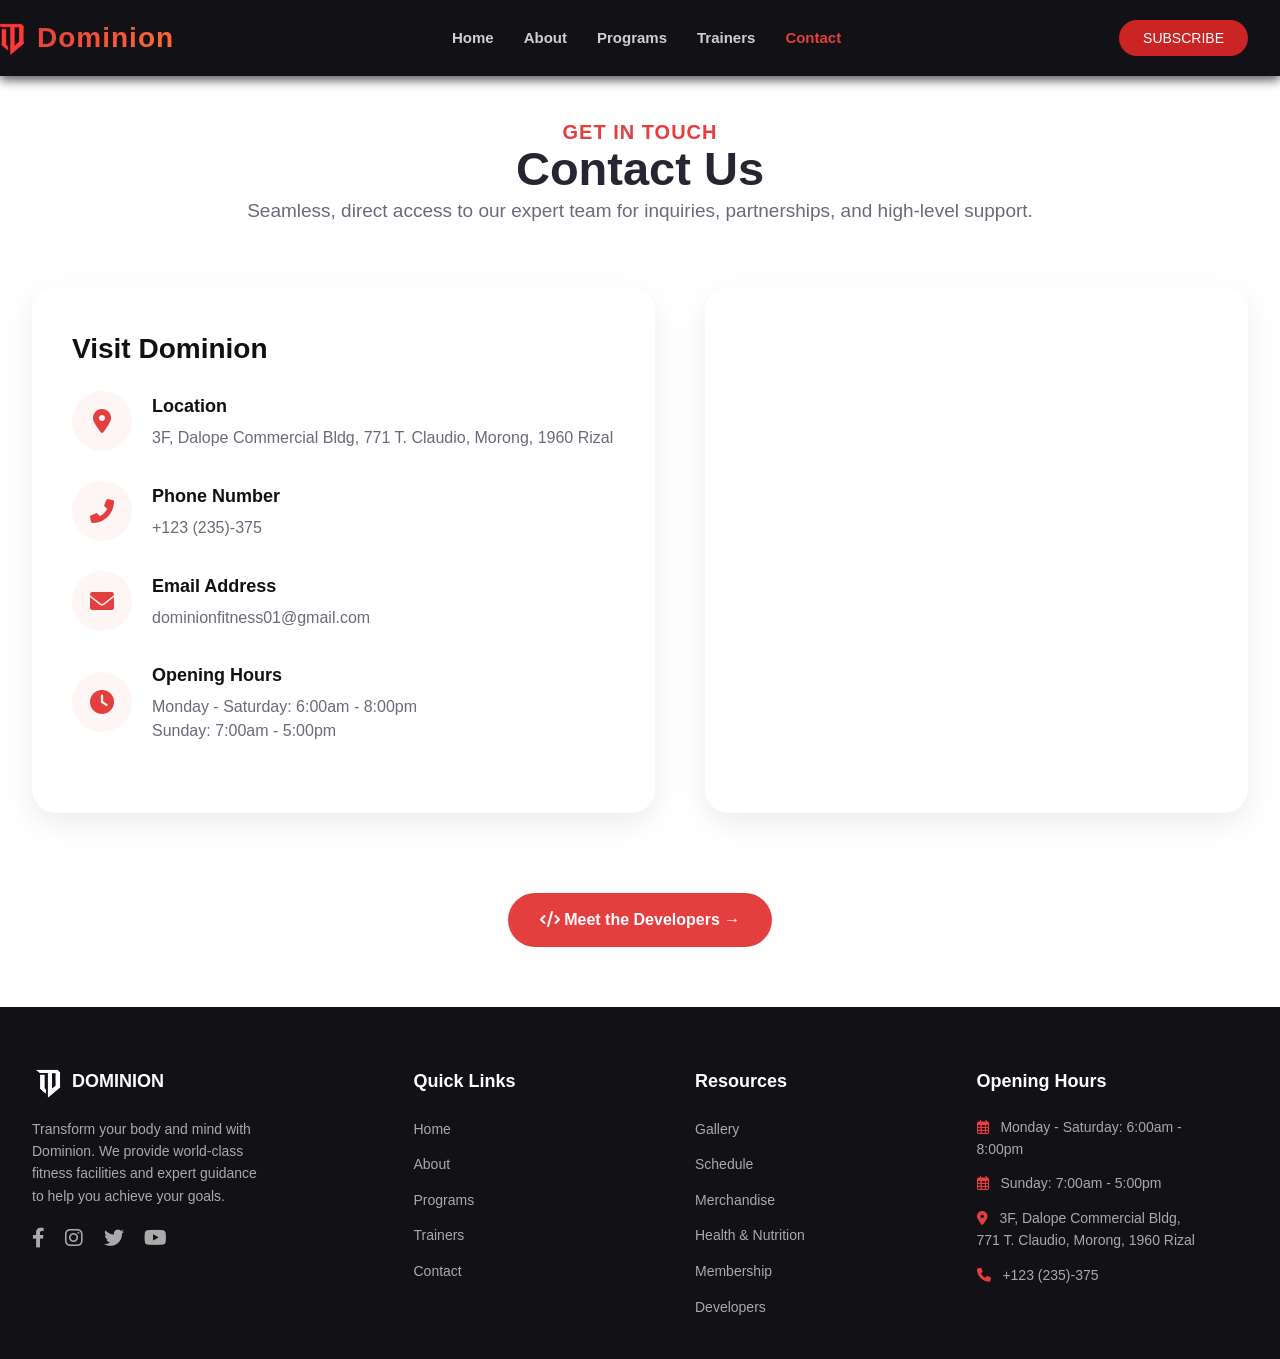
==== contact.html @ 875d038b "first commit" ====
<!DOCTYPE html>
<html lang="en">

<head>
    <meta charset="UTF-8">
    <meta name="viewport" content="width=device-width, initial-scale=1.0">
    <title>Dominion</title>
    <link rel="stylesheet" href="style.css">
    <link rel="stylesheet" href="https://cdnjs.cloudflare.com/ajax/libs/font-awesome/6.0.0-beta3/css/all.min.css">

    <style>
        .section-header {
            text-align: center;
            margin: 40px 0 60px;
        }

        .contact-grid {
            display: flex;
            flex-wrap: wrap;
            gap: 50px;
        }

        .contact-info {
            flex: 1;
            background: white;
            padding: 40px;
            border-radius: 24px;
            box-shadow: 0 10px 30px rgba(0, 0, 0, 0.08);
        }

        .contact-info h3 {
            font-size: 28px;
            margin-bottom: 20px;
            color: #111;
        }

        .info-item {
            display: flex;
            align-items: center;
            gap: 20px;
            margin-bottom: 30px;
        }

        .info-icon {
            width: 60px;
            height: 60px;
            background: #fef5f5;
            border-radius: 50%;
            display: flex;
            align-items: center;
            justify-content: center;
            color: #e53e3e;
            font-size: 24px;
        }

        .info-text h4 {
            font-size: 18px;
            margin-bottom: 5px;
            color: #111;
        }

        .info-text p {
            color: #6a6a7a;
            line-height: 1.5;
        }

        .map-container {
            flex: 1;
            background: white;
            border-radius: 24px;
            overflow: hidden;
            box-shadow: 0 10px 30px rgba(0, 0, 0, 0.08);
            min-height: 400px;
        }

        .map-container iframe {
            width: 100%;
            height: 100%;
            min-height: 450px;
            border: none;
        }

        .developer-cta {
            text-align: center;
            margin-top: 80px;
        }

        .btn-developer {
            display: inline-block;
            background: #e53e3e;
            color: white;
            padding: 14px 32px;
            border-radius: 40px;
            text-decoration: none;
            font-weight: 600;
            font-size: 16px;
            transition: 0.3s ease;
            cursor: pointer;
            border: none;
        }

        .btn-developer:hover {
            background: #c52222;
            transform: translateY(-3px);
        }

        @media (max-width: 768px) {
            .section-header {
                margin: 40px 0 30px;
            }

            .section-header h2 {
                font-size: 30px;
                margin-top: -10px;
            }

            .section-subtitle {
                margin-top: 0px;
                font-size: 16px;
                line-height: 1.1;
            }

            .contact-grid {
                flex-direction: column;
            }

            .contact-info h3 {
                font-size: 24px;
            }

            .info-item {
                gap: 12px;
            }

            .info-icon {
                width: 60px;
                height: 50px;
                font-size: 20px;
                color: none;
                background: none;
            }

            .map-container iframe {
                min-height: 300px;
            }
        }
    </style>
</head>

<body>
    <header>
        <div class="container">
            <nav class="navbar">
                <div class="logo">
                    <img src="Images/logo.png" class="nav-logo" alt="Dominion Logo">
                    <h1>Dominion</h1>
                </div>
                <ul class="nav-links">
                    <li><a href="index.html">Home</a></li>
                    <li><a href="about.html">About</a></li>
                    <li><a href="programs.html">Programs</a></li>
                    <li><a href="trainers.html">Trainers</a></li>
                    <li><a href="contact.html" class="active">Contact</a></li>
                </ul>
                <button class="btn-subscribe" onclick="location.href='membership.html'">SUBSCRIBE</button>
            </nav>
        </div>
    </header>

    <main>
        <section class="contact-section">
            <div class="section-header">
                <span>GET IN TOUCH</span>
                <h2>Contact Us</h2>
                <p class="section-subtitle">Seamless, direct access to our expert team for inquiries, partnerships, and
                    high-level support.
                </p>
            </div>
            <div class="container">
                <div class="contact-grid">
                    <div class="contact-info">
                        <h3>Visit Dominion</h3>
                        <div class="info-item">
                            <div class="info-icon">
                                <i class="fas fa-map-marker-alt"></i>
                            </div>
                            <div class="info-text">
                                <h4>Location</h4>
                                <p>3F, Dalope Commercial Bldg, 771 T. Claudio, Morong, 1960 Rizal</p>
                            </div>
                        </div>
                        <div class="info-item">
                            <div class="info-icon">
                                <i class="fas fa-phone-alt"></i>
                            </div>
                            <div class="info-text">
                                <h4>Phone Number</h4>
                                <p>+123 (235)-375</p>
                            </div>
                        </div>
                        <div class="info-item">
                            <div class="info-icon">
                                <i class="fas fa-envelope"></i>
                            </div>
                            <div class="info-text">
                                <h4>Email Address</h4>
                                <p>dominionfitness01@gmail.com</p>
                            </div>
                        </div>
                        <div class="info-item">
                            <div class="info-icon">
                                <i class="fas fa-clock"></i>
                            </div>
                            <div class="info-text">
                                <h4>Opening Hours</h4>
                                <p>Monday - Saturday: 6:00am - 8:00pm<br>Sunday: 7:00am - 5:00pm</p>
                            </div>
                        </div>
                    </div>

                    <div class="map-container">
                        <iframe
                            src="https://www.google.com/maps/embed?pb=!1m10!1m8!1m3!1d17296.516922746283!2d121.23894361515833!3d14.518679237574668!3m2!1i1024!2i768!4f13.1!5e0!3m2!1sen!2sph!4v1776908506698!5m2!1sen!2sph"
                            width="600" height="450" style="border:0;"></iframe>
                    </div>
                </div>

                <div class="developer-cta">
                    <a href="developers.html" class="btn-developer">
                        <i class="fas fa-code"></i> Meet the Developers →
                    </a>
                </div>
            </div>
        </section>
    </main>

    <footer>
        <div class="container">
            <div class="footer-grid">
                <div class="footer-col">
                    <div class="footer-logo-wrapper">
                        <img src="Images/logo.png" class="footer-logo" alt="Dominion Logo">
                        <h4>DOMINION</h4>
                    </div>
                    <p>Transform your body and mind with Dominion. We provide world-class fitness facilities and expert
                        guidance to help you achieve your goals.</p>
                    <div class="social">
                        <i class="fab fa-facebook-f"></i>
                        <i class="fab fa-instagram"></i>
                        <i class="fab fa-twitter"></i>
                        <i class="fab fa-youtube"></i>
                    </div>
                </div>
                <div class="footer-col" style="margin-left: 100px;">
                    <h4>Quick Links</h4>
                    <ul>
                        <li><a href="index.html">Home</a></li>
                        <li><a href="about.html">About</a></li>
                        <li><a href="programs.html">Programs</a></li>
                        <li><a href="trainers.html">Trainers</a></li>
                        <li><a href="contact.html">Contact</a></li>
                    </ul>
                </div>
                <div class="footer-col">
                    <h4>Resources</h4>
                    <ul>
                        <li><a href="gallery.html">Gallery</a></li>
                        <li><a href="schedule.html">Schedule</a></li>
                        <li><a href="merch.html">Merchandise</a></li>
                        <li><a href="health.html">Health & Nutrition</a></li>
                        <li><a href="membership.html">Membership</a></li>
                        <li><a href="developers.html">Developers</a></li>
                    </ul>
                </div>
                <div class="footer-col">
                    <h4>Opening Hours</h4>
                    <p><i class="far fa-calendar-alt"></i> Monday - Saturday: 6:00am - 8:00pm</p>
                    <p><i class="far fa-calendar-alt"></i> Sunday: 7:00am - 5:00pm</p>
                    <p class="location-info"><i class="fas fa-map-marker-alt"></i> 3F, Dalope Commercial Bldg, 771 T.
                        Claudio, Morong, 1960 Rizal</p>
                    <p><i class="fas fa-phone"></i> +123 (235)-375</p>
                </div>
            </div>

        </div>
    </footer>

</body>

</html>
---- style.css ----
* {
    margin: 0;
    padding: 0;
    box-sizing: border-box;
}

body {
    font-family: 'Segoe UI', Tahoma, Geneva, Verdana, sans-serif;
    line-height: 1.6;
    color: #1e1e2af6;
    background: #ffffff;
}

html {
    scroll-behavior: smooth;
}

.container {
    max-width: 1280px;
    margin: 0 auto;
    padding: 0 32px;
}

.logo {
    display: flex;
    align-items: center;
    gap: 5px;
    margin-left: -40px;
}

.nav-logo {
    height: 40px;
    width: auto;
    display: block;
    filter: brightness(1.5);
}

.logo h1 {
    font-size: 28px;
    margin: 0;
    line-height: 1;
}

.footer-logo-wrapper {
    display: flex;
    align-items: center;
    gap: 5px;
    margin-bottom: 2px;
}

.footer-logo {
    margin-top: -17px;
    height: 35px;
    width: auto;
    filter: brightness(0) invert(1);
}

.footer-logo-wrapper h4 {
    margin: 0;
    color: white;
    font-size: 20px;
}

header {
    background: #111116;
    position: sticky;
    top: 0;
    z-index: 100;
    box-shadow: 0 4px 10px rgba(0, 0, 0, 0.67);
}

.navbar {
    display: flex;
    justify-content: space-between;
    align-items: center;
    flex-wrap: wrap;
    padding: 18px 0;
    gap: 20px;
}

.logo h1 {
    font-size: 28px;
    font-weight: 800;
    background: linear-gradient(135deg, #e53e3e, #ff6b35);
    -webkit-background-clip: text;
    background-clip: text;
    color: transparent;
    letter-spacing: 1px;
}

.nav-links {
    display: flex;
    gap: 30px;
    list-style: none;
    flex-wrap: wrap;
}

.nav-links a {
    text-decoration: none;
    color: #ffffffcc;
    font-weight: 600;
    transition: 0.3s ease;
    font-size: 15px;
}

.nav-links a:hover,
.nav-links a.active {
    color: #e53e3e;
}

.nav-icons {
    display: flex;
    gap: 20px;
    align-items: center;
}

.nav-icons i {
    color: #ffffff;
    font-size: 18px;
    cursor: pointer;
    transition: 0.3s;
}

.nav-icons i:hover {
    color: #e53e3e;
}

.btn-subscribe {
    background: #cb2424;
    color: white;
    border: none;
    padding: 10px 24px;
    border-radius: 40px;
    font-weight: 500;
    font-size: 14px;
    cursor: pointer;
    transition: 0.3s ease;
}

.btn-subscribe:hover {
    background: #e64a4a;
}

/*HERO SECTION*/
.hero {
    position: relative;
    padding: 70px 0;
    height: 660px;
    overflow: hidden;
}

.hero-video-background {
    position: absolute;
    top: 0;
    left: 0;
    width: 100%;
    height: 100%;
    z-index: 0;
}

.hero-video-background video {
    width: 100%;
    height: 100%;
    object-fit: cover;
}

.hero-video-overlay {
    position: absolute;
    top: 0;
    left: 0;
    width: 100%;
    height: 100%;
    background: rgba(0, 0, 0, 0.327);
    z-index: 1;
}


.hero-container {
    position: relative;
    z-index: 2;
    display: flex;
    flex-wrap: wrap;
    align-items: center;
    gap: 50px;
    margin-top: 60px;
}

.hero-content {
    flex: 1;
}

.hero-badge {
    color: #e53e3e;
    font-weight: 700;
    letter-spacing: 2px;
    font-size: 18px;
    margin-bottom: 10px;
    display: inline-block;
}

.hero-content h1 {
    font-size: 60px;
    font-weight: 800;
    line-height: 1.2;
    margin-bottom: 15px;
    color: #ffffff;
    text-shadow: 0 2px 8px rgba(0, 0, 0, 0.5);
}

.hero-content h1 span {
    color: #e53e3e;
}

.hero-content p {
    font-size: 18px;
    color: #f0f0f0;
    margin-bottom: 32px;
    max-width: 700px;
    margin-left: auto;
    margin-right: auto;
    text-shadow: 0 1px 4px rgba(0, 0, 0, 0.3);
}

.hero-buttons {
    display: flex;
    gap: 20px;
    flex-wrap: wrap;
}

.btn-primary {
    background: #e53e3e;
    padding: 14px 32px;
    border-radius: 40px;
    color: white;
    font-weight: 600;
    border: none;
    cursor: pointer;
    transition: 0.3s ease;
    font-size: 16px;
}

.btn-primary:hover {
    transform: translateY(-5px);
}

.btn-outline {
    background: transparent;
    border: 2px solid #e53e3e;
    padding: 12px 32px;
    border-radius: 40px;
    font-weight: 600;
    color: #e53e3e;
    cursor: pointer;
    transition: 0.3s ease;
    font-size: 16px;
}

.btn-outline:hover {
    background: #e53e3e;
    color: white;
}

.hero-image {
    flex: 1;
    background: url('');
    background-repeat: no-repeat;
    background-position: center;
    background-size: 320px;
    min-height: 340px;
}

/*SECTION HEADERS*/
.section-header {
    text-align: center;
    margin: 60px 0 60px;
}

.section-header span {
    color: #e53e3e;
    font-weight: 800;
    letter-spacing: 1px;
    font-size: 20px;
    text-transform: uppercase;
}

.section-header h2 {
    font-size: 47px;
    font-weight: 800;
    margin-top: -17px;
}

.section-subtitle {
    color: #6a6a7a;
    margin-top: -10px;
    font-size: 19px;
}

.services {
    margin: 100px 0;
}

.services-grid {
    display: grid;
    grid-template-columns: repeat(auto-fit, minmax(300px, 1fr));
    gap: 40px 30px;
    margin-bottom: 40px;
}

.service-card {
    background: transparent;
    padding: 20px 0;
    text-align: center;
    transition: 0.3s ease;
    border: none;
    box-shadow: none;
    border-bottom: 2px solid #eee;
}

.service-card:hover {
    transform: translateY(-5px);
    border-bottom-color: #e53e3e;
}

.service-card i {
    font-size: 48px;
    color: #e53e3e;
    margin-bottom: 20px;
}

.service-card h3 {
    font-size: 22px;
    font-weight: 700;
    margin-bottom: 12px;
}

.service-card p {
    color: #6a6a7a;
    line-height: 1.5;
    font-size: 16px;
}

.service-card:hover {
    box-shadow: none;
    border-color: #e53e3e;
}

.featured-programs {
    margin-top: 170px;
    margin-bottom: 80px;
}

.program-img {
    height: 220px;
    overflow: hidden;
    display: flex;
    align-items: center;
    justify-content: center;
    position: relative;
    overflow: hidden;
}

.program-img::after {
    content: '';
    position: absolute;
    top: 0;
    left: 0;
    width: 100%;
    height: 100%;
    background: linear-gradient(to bottom, rgba(0, 0, 0, 0), rgba(0, 0, 0, 0.807));
    pointer-events: none;
    z-index: 1;
}

.program-img img {
    width: 100%;
    height: 100%;
    transition: 0.3s ease;
    display: block;
}

.program-card:hover .program-img::after {
    background: none;
}

.program-card:hover .program-img img {
    transform: scale(1.03);
}

.program-cards {
    display: flex;
    flex-wrap: wrap;
    gap: 30px;
    justify-content: center;
    margin-bottom: 40px;
}

.program-card {
    background: #ffffff;
    border-radius: 24px;
    box-shadow: 0 10px 30px rgba(0, 0, 0, 0.08);
    overflow: hidden;
    text-align: center;
    flex: 1 1 300px;
    transition: 0.3s ease;
    border: 1px solid #f0eef5;
}

.program-card:hover {
    transform: translateY(-5px);
    box-shadow: 0 10px 20px rgba(229, 62, 62, 0.241);
    border: 1.5px solid #e53e3e;
}

.program-img i {
    font-size: 70px;
    color: white;
}

.program-card h3 {
    margin: 20px 0 10px;
    font-size: 22px;
    font-weight: 700;
}

.program-card p {
    padding: 0 20px;
    color: #6a6a7a;
    font-size: 14px;
}

.program-meta {
    margin: 15px 20px;
    display: flex;
    justify-content: center;
    gap: 20px;
    font-size: 13px;
    color: #e53e3e;
    font-weight: 600;
}

.program-meta i {
    margin-right: 5px;
    margin-bottom: 20px;
}

.btn-small {
    background: transparent;
    border: 2px solid #e53e3e;
    color: #e53e3e;
    padding: 8px 24px;
    border-radius: 30px;
    font-weight: 700;
    margin-bottom: 30px;
    cursor: pointer;
    transition: 0.3s;
    font-size: 14px;
}

.btn-small:hover {
    background: #e53e3e;
    color: white;
}


/*CTA*/
.cta-banner {
    background: linear-gradient(135deg, #0b0b1a 0%, #1a1a2e 100%);
    padding: 3rem 0;
    margin: 9rem 0 0;
}

.cta-banner-container {
    margin: 20px auto;
    display: flex;
    flex-wrap: wrap;
    gap: 2rem;
    align-items: center;
    justify-content: space-between;
}

.bmi-card {
    flex: 1.2;
    min-width: 280px;
    background: rgba(255, 255, 255, 0.08);
    backdrop-filter: blur(12px);
    border-radius: 28px;
    padding: 1.8rem 2rem;
    box-shadow: 0 15px 35px rgba(0, 0, 0, 0.3);
    border: 1px solid rgba(255, 255, 255, 0.15);
    transition: transform 0.2s ease;
}

.bmi-card:hover {
    transform: translateY(-5px);
}

.bmi-header {
    display: flex;
    align-items: center;
    gap: 0.75rem;
    margin-bottom: 1rem;
}

.bmi-header i {
    font-size: 2rem;
    color: #e53e3e;
}

.bmi-header h3 {
    font-size: 1.6rem;
    margin: 0;
    color: white;
    font-weight: 700;
    letter-spacing: -0.5px;
}

.bmi-field-group {
    display: flex;
    flex-direction: column;
    gap: 1.2rem;
    margin-bottom: 1.8rem;
}

.bmi-field label {
    margin: 10px;
    display: block;
    font-size: 0.85rem;
    font-weight: 600;
    color: #ddddff;
    margin-bottom: 0.5rem;
    letter-spacing: 0.5px;
}

.bmi-field label i {
    margin-right: 6px;
    color: #e53e3e;
    font-size: 0.9rem;
}

.bmi-field input {
    width: 100%;
    padding: 12px 15px;
    border-radius: 60px;
    background: rgba(0, 0, 0, 0.5);
    border: 1px solid rgba(255, 255, 255, 0.2);
    color: white;
    font-size: 1rem;
    transition: all 0.2s;
}

.bmi-field input:focus {
    outline: none;
    border-color: #e53e3e;
    background: rgba(0, 0, 0, 0.7);
}

.bmi-result-demo {
    background: rgba(0, 0, 0, 0.4);
    border-radius: 40px;
    padding: 0.8rem 1.2rem;
    margin: 2rem 0 1.3rem;
    display: flex;
    justify-content: space-between;
    align-items: baseline;
    flex-wrap: wrap;
    gap: 1rem;
}

.bmi-value {
    font-size: 1rem;
    font-weight: 600;
    color: rgb(233, 233, 233);
}

.bmi-status {
    background: #2e7d32;
    padding: 4px 12px;
    border-radius: 40px;
    font-size: 0.75rem;
    font-weight: 600;
    color: white;
    letter-spacing: 0.5px;
}

.btn-bmi-dummy {
    width: 40%;
    background: #e53e3e;
    border: none;
    padding: 12px 0;
    border-radius: 60px;
    font-weight: 700;
    font-size: 0.9rem;
    color: white;
    cursor: pointer;
    transition: 0.2s;
    margin-bottom: 12px;
    font-family: inherit;
    letter-spacing: 0.8px;
}

.btn-bmi-dummy:hover {
    background: #c53030;
    transform: scale(0.98);
}

.demo-hint {
    font-size: 0.7rem;
    text-align: center;
    color: #aaaacc;
    margin-top: 6px;
}

.demo-hint i {
    margin-right: 5px;
}

.cta-content {
    flex: 1.5;
    text-align: center;
    color: white;
}

.cta-content h2 {
    font-size: 2.2rem;
    font-weight: 800;
    margin-bottom: 0px;
    letter-spacing: -0.5px;
}

.cta-content p {
    font-size: 1.1rem;
    color: #e0e0ff;
    max-width: 90%;
    margin-left: auto;
    margin-right: auto;
    margin-bottom: 1.8rem;
}

.btn-primary-large {
    background: #e53e3e;
    color: white;
    border: none;
    padding: 14px 38px;
    font-size: 1rem;
    font-weight: 700;
    border-radius: 40px;
    cursor: pointer;
    transition: 0.2s;
    box-shadow: 0 5px 15px rgba(229, 62, 62, 0.3);
    display: inline-block;
}

.btn-primary-large:hover {
    background: #c53030;
    transform: scale(1.02);
}

/*FOOTER*/
footer {
    background: #111116;
    color: #aaa;
    padding: 60px 0 30px;
    margin-top: 60px;
}

.footer-grid {
    display: flex;
    flex-wrap: wrap;
    justify-content: space-between;
    gap: 10px;
}

.footer-col {
    flex: 1;
    min-width: 200px;
}

.footer-col h4 {
    color: white;
    margin-bottom: 20px;
    font-size: 18px;
    font-weight: 700;
}

.footer-col p {
    margin-top: 0px;
    margin-bottom: 12px;
    font-size: 14px;
    line-height: 1.6;
    max-width: 85%;
}

.footer-col ul {
    list-style: none;
}

.footer-col li {
    margin-bottom: 10px;
}

.footer-col a {
    color: #aaa;
    text-decoration: none;
    transition: 0.3s;
    font-size: 14px;
}

.footer-col a:hover {
    color: #e53e3e;
    padding-left: 5px;
}

.social {
    margin-top: 20px;
}

.social i {
    font-size: 20px;
    margin-right: 16px;
    cursor: pointer;
    transition: 0.3s;
    color: #aaa;
}

.social i:hover {
    color: #e53e3e;
    transform: translateY(-3px);
}

.location-info {
    margin-top: 15px;
}

.location-info i,
.footer-col p i {
    margin-right: 8px;
    color: #e53e3e;
}

.copyright {
    text-align: center;
    padding-top: 40px;
    font-size: 13px;
    border-top: 1px solid #2a2a32;
    margin-top: 40px;
}

@media (max-width: 992px) {
    .hero-content h1 {
        font-size: 42px;
    }

    .section-header h2 {
        font-size: 32px;
    }

    .cta-content h2 {
        font-size: 30px;
    }
}

@media (max-width: 768px) {
    header {
        position: relative !important;
    }

    .about-hero h1 {
        font-size: 36px;
        line-height: 1.1;
    }

    .about-hero p {
        font-size: 16px;
        padding: 0 20px;
        line-height: 1.2;
    }

    .container {
        padding: 0 20px;
    }

    .navbar {
        flex-direction: column;
        align-items: center;
    }

    .logo {
        display: none;
    }

    .btn-subscribe {
        display: none;
    }

    .nav-links {
        justify-content: center;
        gap: 18px;
    }

    .hero-container {
        flex-direction: column;
        text-align: center;
    }

    .hero-video-background {
        height: 90%;
    }

    .hero-content p {
        max-width: 100%;
    }

    .hero-buttons {
        justify-content: center;
    }

    .services {
        margin-top: -50px;
    }

    .featured-programs {
        margin-top: -10px;
    }

    .services-grid {
        grid-template-columns: 1fr;
    }

    .footer-grid {
        flex-direction: column;
        gap: 30px;
    }

    .program-cards {
        gap: 30px;
    }

    .program-card {
        flex: 1 1 100%;
        max-width: 100%;
        margin: 0 10px;
    }

    .program-img {
        height: 200px;
    }

    .program-card h3 {
        font-size: 20px;
        margin: 15px 0 8px;
    }

    .program-card p {
        font-size: 13px;
        padding: 0 15px;
    }

    .program-meta {
        gap: 15px;
        font-size: 12px;
        margin: 12px 15px;
    }

    .btn-small {
        padding: 6px 20px;
        font-size: 13px;
        margin-bottom: 20px;
    }

    .footer-col {
        margin-left: 0 !important;
    }

    .copyright {
        display: none;
    }
}

@media (max-width: 480px) {
    .hero-content h1 {
        font-size: 32px;
    }

    .btn-primary,
    .btn-outline {
        padding: 10px 20px;
        font-size: 14px;
    }

    .section-header h2 {
        font-size: 26px;
    }

    .cta-banner {
        padding: 40px 20px;
    }

    .cta-content h2 {
        font-size: 24px;
    }

    .program-img {
        height: 170px;
    }

    .program-card h3 {
        font-size: 18px;
    }

    .program-card p {
        font-size: 12px;
    }

    .program-meta span {
        display: block;
        margin-bottom: 5px;
    }

    .program-meta {
        flex-direction: column;
        gap: 8px;
        align-items: center;
    }
}

/*ABOUT*/
.about-hero {
    position: relative;
    padding: 40px 0;
    text-align: center;
    margin-top: 0;
    overflow: hidden;
}

.hero-bg-image {
    position: absolute;
    top: 0;
    left: 0;
    width: 100%;
    height: 100%;
    background-image: url('Images/about-hero-bg.jpg');
    background-size: cover;
    background-position: center;
    background-repeat: no-repeat;
    z-index: 0;
}

.hero-bg-image::after {
    content: '';
    position: absolute;
    top: 0;
    left: 0;
    width: 100%;
    height: 100%;
    background: rgba(0, 0, 0, 0.700);
    z-index: 1;
}

.about-hero .container {
    position: relative;
    z-index: 2;
}

.about-hero h1 {
    font-size: 52px;
    font-weight: 800;
    color: white;
    margin-bottom: 20px;
}

.about-hero h1 span {
    color: #e53e3e;
}

.about-hero p {
    font-size: 18px;
    color: #f0f0f0;
    max-width: 770px;
    margin: 0 auto;
    text-shadow: 0 1px 3px rgba(0, 0, 0, 0.5);
}

@media (max-width: 768px) {
    .about-hero {
        padding: 80px 0;
    }

    .about-hero h1 {
        font-size: 36px;
    }

    .about-hero p {
        font-size: 16px;
        padding: 0 20px;
    }
}

.intro-section {
    padding: 80px 0;
    background: #f4f4f4;
}

.intro-grid {
    display: flex;
    flex-wrap: wrap;
    margin-top: -40px;
    margin-bottom: -40px;
    gap: 50px;
    align-items: center;
}

.intro-text {
    flex: 1;
}

.intro-text h2 {
    font-size: 38px;
    font-weight: 700;
    margin-bottom: 10px;
    color: #111;
    font-family: Verdana, Geneva, Tahoma, sans-serif;
}

.intro-text h2 span {
    color: #e53e3e;
}

.intro-text p {
    font-size: 18px;
    line-height: 1.5;
    text-align: justify;
    color: #444;
    margin-bottom: 20px;
}

.intro-image {
    flex: 1;
    text-align: center;
}

.image-wrapper {
    position: relative;
    display: inline-block;
    max-width: 85%;
}

.image-wrapper::after {
    content: '';
    position: absolute;
    top: 0;
    left: 0;
    width: 100%;
    height: 100%;
    background: linear-gradient(to bottom, rgba(0, 0, 0, 0), rgba(0, 0, 0, 0.6));
    border-radius: 24px;
    pointer-events: none;

}

.image-wrapper:hover::after {
    background: none;
}

.intro-image img {
    display: block;
    width: 100%;
    border: 2px groove rgba(0, 0, 0, 0.522);
    border-radius: 24px;
    box-shadow: 0px 4px 10px rgba(0, 0, 0, 0.522);
    transition: transform 0.4s ease;
}

.mission-section {
    padding: 80px 0;
    background: white;
}

.section-header {
    margin-top: 0px;
}

.mission-list {
    max-width: 900px;
    margin: 50px auto 0;
}

.mission-item {
    display: flex;
    gap: 20px;
    margin-bottom: 35px;
    align-items: flex-start;
    border: 1px solid #eee;
    padding: 20px 25px;
    border-radius: 16px;
    transition: all 0.3s ease;
    cursor: default;
}

.mission-item:hover {
    background: #fef5f5;
    transform: translateX(15px);
    box-shadow: 0 5px 15px rgba(229, 62, 62, 0.1);
    border-color: #e53e3e;
}

.mission-icon {
    font-size: 40px;
    color: #e53e3e;
    min-width: 60px;
    text-align: center;
}

.mission-text h3 {
    font-size: 24px;
    font-weight: 700;
    margin-bottom: 10px;
    color: #111;
}

.mission-text p {
    color: #555;
    line-height: 1.7;
    font-size: 17px;
    margin-right: 20px;
    text-align: justify;
}

/*Audience section*/
.audience-section {
    padding: 80px 0;
    background: #111116;
    color: white;
}

.section-header {
    margin-top: 30px;
}

.audience-section .section-header h2,
.audience-section .section-header p {
    color: white;
}

.audience-grid {
    display: grid;
    grid-template-columns: repeat(auto-fit, minmax(260px, 1fr));
    gap: 30px;
    margin-top: 50px;
}

.audience-card {
    background: rgba(255, 255, 255, 0.05);
    backdrop-filter: blur(4px);
    padding: 30px 20px;
    margin-bottom: 50px;
    border-radius: 24px;
    text-align: center;
    transition: 0.3s;
    border: 1px solid rgba(229, 62, 62, 0.3);
}

.audience-card:hover {
    background: rgba(229, 62, 62, 0.1);
    transform: scale(1.02);
}

.audience-card i {
    font-size: 48px;
    color: #e53e3e;
    margin-bottom: 20px;
}

.audience-card h3 {
    font-size: 24px;
    margin-bottom: 15px;
    font-weight: 700;
}

.audience-card p {
    color: #ddd;
    font-size: 15px;
    line-height: 1.5;
}

/*GALLERY*/
.gallery-section {
    padding: 80px 0;
}

.gallery-grid {
    display: flex;
    flex-wrap: wrap;
    justify-content: center;
    gap: 25px;
    max-width: 1100px;
    margin: 50px auto 0;
}

.gallery-item {
    position: relative;
    width: 300px;
    overflow: hidden;
    border: 3px groove #c4c4c4;
    border-radius: 20px;
    box-shadow: 0 10px 20px rgba(0, 0, 0, 0.1);
    transition: 0.3s ease;
    cursor: pointer;
}

.gallery-item::after {
    content: '';
    position: absolute;
    top: 0;
    left: 0;
    width: 100%;
    height: 100%;
    background: linear-gradient(to bottom, rgba(0, 0, 0, 0), rgba(0, 0, 0, 0.748));
    pointer-events: none;
    border-radius: 20px;
    z-index: 1;
    transition: opacity 0.3s ease;
}

.gallery-item:hover::after {
    background: none;
}

.gallery-item img {
    width: 100%;
    height: 260px;
    object-fit: cover;
    transition: transform 0.4s ease;
    display: block;
}

.gallery-item:hover {
    transform: translateY(-5px);
    box-shadow: 0 0px 15px #e53e3e;
    border: 3px solid #e53e3e;
}

.gallery-item:hover img {
    transform: scale(1.05);
}

.gallery-link {
    text-align: center;
    margin-top: 45px;
}

.btn-gallery {
    background: transparent;
    border: 2px solid #e53e3e;
    padding: 12px 32px;
    border-radius: 40px;
    font-weight: 600;
    color: #e53e3e;
    font-size: 16px;
    cursor: pointer;
    transition: 0.3s;
    display: inline-block;
    text-decoration: none;
}

.btn-gallery:hover {
    background: #e53e3e;
    color: white;
}

@media (max-width: 768px) {
    .about-hero h1 {
        font-size: 36px;
    }

    .intro-text h2 {
        font-size: 28px;
    }

    .intro-grid {
        flex-direction: column;
    }

    .mission-item {
        flex-direction: column;
        text-align: center;
        padding: 15px;
    }

    .mission-item:hover {
        background: #fef5f5;
        box-shadow: 0 5px 15px rgba(229, 62, 62, 0.1);
        border-color: #e53e3e;
    }

    .mission-icon {
        margin: 0 auto;
    }

    .audience-card {
        padding: 25px 15px;
    }

    .gallery-item {
        width: 260px;
    }

    .gallery-item img {
        height: 220px;
    }
}

@media (max-width: 680px) {
    .gallery-item {
        width: 90%;
        max-width: 320px;
    }
}

.section-header,
.section-header h2,
.section-header p {
    animation: fadeUp linear;
    animation-timeline: view();
    animation-range: entry 0% cover 40%;
}

.service-card,
.program-card,
.bmi-card,
.cta-content,
.mission-item,
.audience-card,
.product-card,
.gallery-item,
.program-item,
.testimonial-item,
.pricing-card,
.tech-icons,
.program-schedule,
.trainer-card {
    animation: fadeUp linear;
    animation-timeline: view();
    animation-range: entry 0% cover 30%;
}

@keyframes fadeUp {
    from {
        opacity: 0;
        transform: translateY(80px);
    }

    to {
        opacity: 1;
        transform: translateY(0);
    }
}

.logo#home,
.about-hero .container,
.perks-section .section-header,
.section-header {
    animation: anime 0.5s ease forwards;
}

.nav-links#home {
    animation: anime 0.7s ease forwards;
}

.btn-subscribe#home {
    animation: anime 0.9s ease forwards;
}

.hero-content h1,
.hero-content span,
.perk-item {
    animation: anime 0.7s ease forwards;
}

.hero-content p {
    animation: anime 0.8s ease forwards;
}

.hero-buttons {
    animation: anime 0.9s ease forwards;
}

.intro-image,
.intro-text,
.trainer-card,
.contact-grid,
.team-section,
.program-item#program1 {
    animation: anime1 1.3s ease;
}

@keyframes anime {
    from {
        opacity: 0;
        transform: translateY(-50%);
    }

    to {
        opacity: 1;
        transform: translateY(0);
    }
}

@keyframes anime1 {
    from {
        opacity: 0;
    }

    to {
        opacity: 1;
    }
}
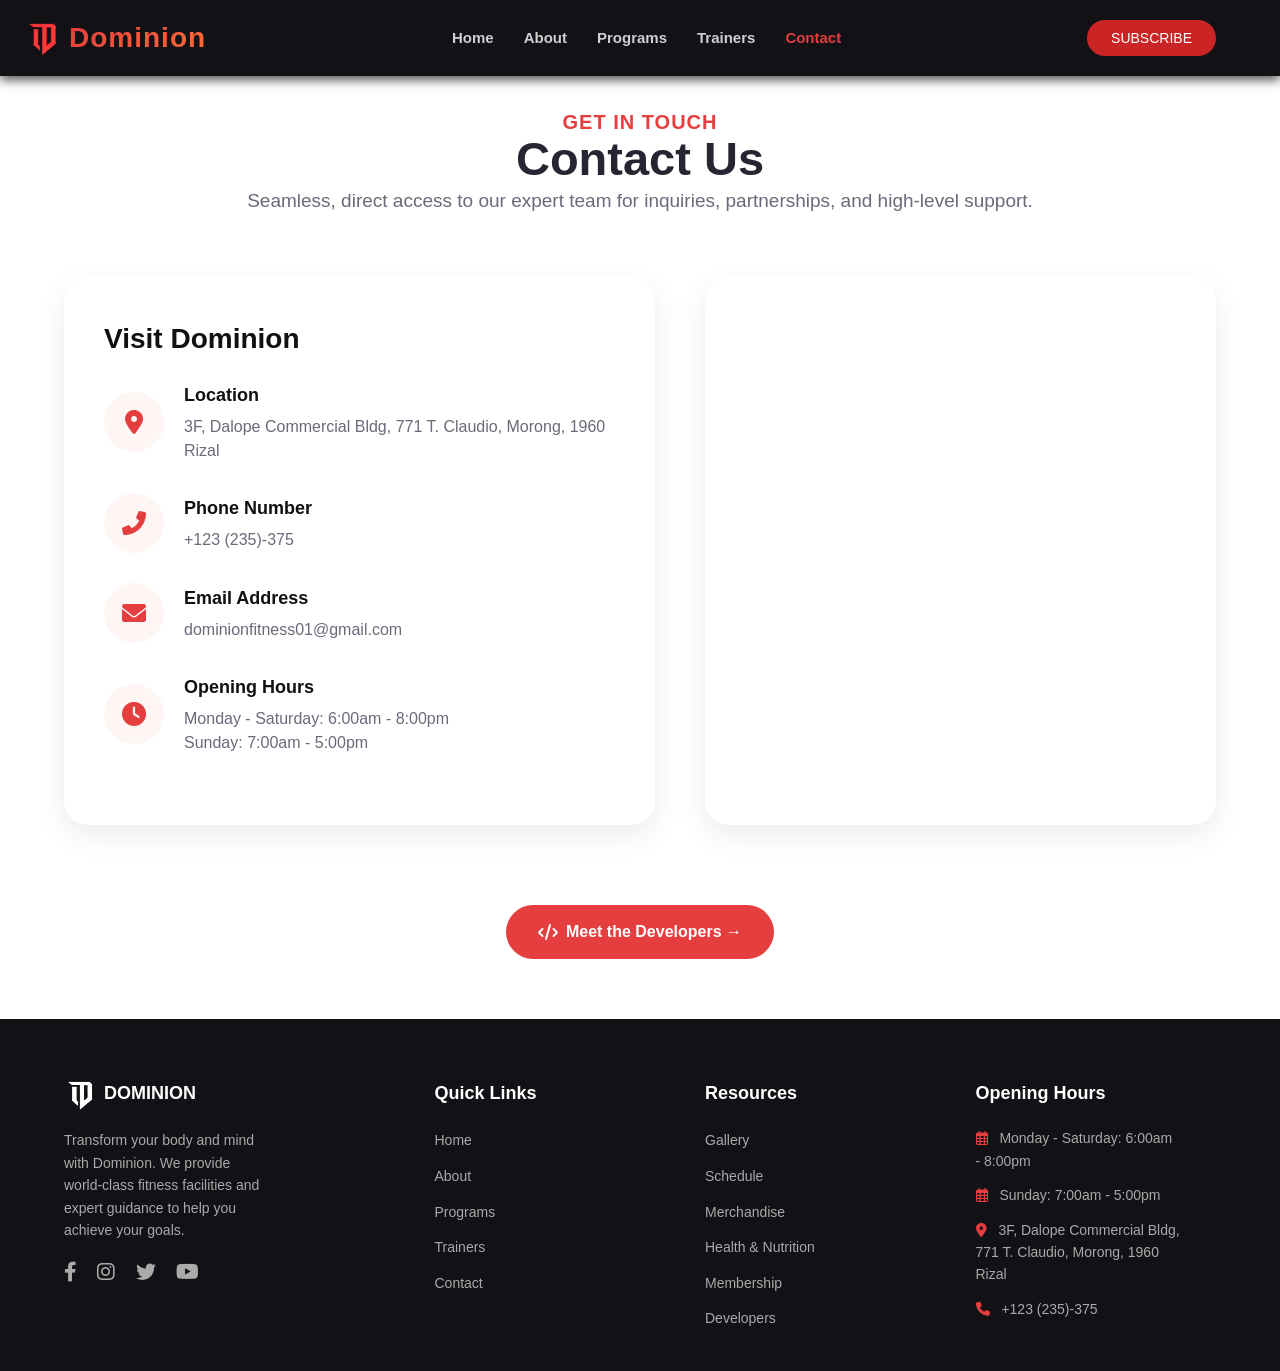
==== commit e6c698e0: "first commit" ====
--- a/contact.html
+++ b/contact.html
@@ -9,9 +9,48 @@
     <link rel="stylesheet" href="https://cdnjs.cloudflare.com/ajax/libs/font-awesome/6.0.0-beta3/css/all.min.css">
 
     <style>
-        .section-header {
+        /* ---------- GLOBAL RESET & FIXES ---------- */
+        *,
+        *::before,
+        *::after {
+            margin: 0;
+            padding: 0;
+            box-sizing: border-box;
+        }
+
+        body {
+            overflow-x: hidden;
+            width: 100%;
+            position: relative;
+        }
+
+        img,
+        iframe,
+        video,
+        embed {
+            max-width: 100%;
+            height: auto;
+            display: block;
+        }
+
+        .container {
+            max-width: 1200px;
+            width: 100%;
+            margin: 0 auto;
+            padding: 0 24px;
+        }
+
+        .contact-section,
+        footer,
+        header,
+        main {
+            overflow-x: hidden;
+            width: 100%;
+        }
+
+        section-header {
             text-align: center;
-            margin: 40px 0 60px;
+            margin: 40px 0 35px;
         }
 
         .contact-grid {
@@ -51,6 +90,7 @@
             justify-content: center;
             color: #e53e3e;
             font-size: 24px;
+            flex-shrink: 0;
         }
 
         .info-text h4 {
@@ -86,7 +126,9 @@
         }
 
         .btn-developer {
-            display: inline-block;
+            display: inline-flex;
+            align-items: center;
+            gap: 8px;
             background: #e53e3e;
             color: white;
             padding: 14px 32px;
@@ -105,27 +147,126 @@
         }
 
         @media (max-width: 768px) {
-            .section-header {
-                margin: 40px 0 30px;
-            }
-
-            .section-header h2 {
-                font-size: 30px;
-                margin-top: -10px;
-            }
-
-            .section-subtitle {
-                margin-top: 0px;
-                font-size: 16px;
-                line-height: 1.1;
+            .container {
+                padding: 0 20px;
             }
 
             .contact-grid {
+                display: flex;
                 flex-direction: column;
+                gap: 30px;
+                width: 100%;
+            }
+
+            .contact-info,
+            .map-container {
+                width: 100%;
+                max-width: 100%;
+                flex: none;
+            }
+
+            .contact-info {
+                padding: 28px 20px;
             }
 
             .contact-info h3 {
                 font-size: 24px;
+                margin-bottom: 20px;
+            }
+
+            .info-item {
+                gap: 16px;
+                flex-wrap: wrap;
+            }
+
+            .info-icon {
+                width: 52px;
+                height: 52px;
+                background: #fef5f5;
+                font-size: 22px;
+                flex-shrink: 0;
+            }
+
+            .info-text h4 {
+                font-size: 17px;
+            }
+
+            .info-text p {
+                font-size: 14px;
+                word-break: break-word;
+            }
+
+            .map-container {
+                min-height: auto;
+                border-radius: 24px;
+            }
+
+            .map-container iframe {
+                width: 100%;
+                min-height: 320px;
+                height: auto;
+                display: block;
+            }
+
+            .developer-cta {
+                margin-top: 50px;
+            }
+
+            .btn-developer {
+                padding: 12px 28px;
+                font-size: 14px;
+            }
+
+            .footer-grid {
+                display: flex;
+                flex-wrap: wrap;
+                gap: 40px;
+            }
+
+            .footer-col {
+                width: 100%;
+                margin-left: 0 !important;
+                flex: 0 0 100%;
+            }
+
+            .footer-col:first-child {
+                margin-top: 0;
+            }
+
+            .footer-logo-wrapper {
+                display: flex;
+                align-items: center;
+                gap: 12px;
+                margin-bottom: 16px;
+            }
+
+            .social {
+                margin-top: 20px;
+                display: flex;
+                gap: 18px;
+            }
+
+            .footer-col ul li {
+                margin-bottom: 10px;
+            }
+
+            .footer-col p {
+                word-break: break-word;
+            }
+
+            .location-info {
+                display: inline-block;
+                word-break: break-word;
+            }
+        }
+
+        @media (max-width: 480px) {
+            .container {
+                padding: 0 16px;
+            }
+
+            .contact-info {
+                padding: 24px 16px;
             }
 
             .info-item {
@@ -133,15 +274,40 @@
             }
 
             .info-icon {
-                width: 60px;
-                height: 50px;
+                width: 46px;
+                height: 46px;
                 font-size: 20px;
-                color: none;
-                background: none;
             }
 
             .map-container iframe {
-                min-height: 300px;
+                min-height: 260px;
+            }
+
+            .btn-developer {
+                padding: 10px 22px;
+                font-size: 13px;
+            }
+        }
+
+        .footer-grid {
+            display: flex;
+            flex-wrap: wrap;
+            justify-content: space-between;
+            gap: 30px;
+        }
+
+        .footer-col {
+            flex: 1;
+            min-width: 180px;
+        }
+
+        .footer-col:nth-child(2) {
+            margin-left: 100px;
+        }
+
+        @media (max-width: 768px) {
+            .footer-col:nth-child(2) {
+                margin-left: 0 !important;
             }
         }
     </style>
--- a/style.css
+++ b/style.css
@@ -760,6 +760,23 @@
 }
 
 @media (max-width: 768px) {
+
+    .section-header {
+        margin: 40px 0 30px;
+    }
+
+    .section-header h2 {
+        font-size: 30px;
+        margin-top: -3px;
+        line-height: 1.1;
+    }
+
+    .section-subtitle {
+        margin-top: 5px;
+        font-size: 16px;
+        line-height: 1.1;
+    }
+
     header {
         position: relative !important;
     }
@@ -776,7 +793,7 @@
     }
 
     .container {
-        padding: 0 20px;
+        padding: 0 10px;
     }
 
     .navbar {
